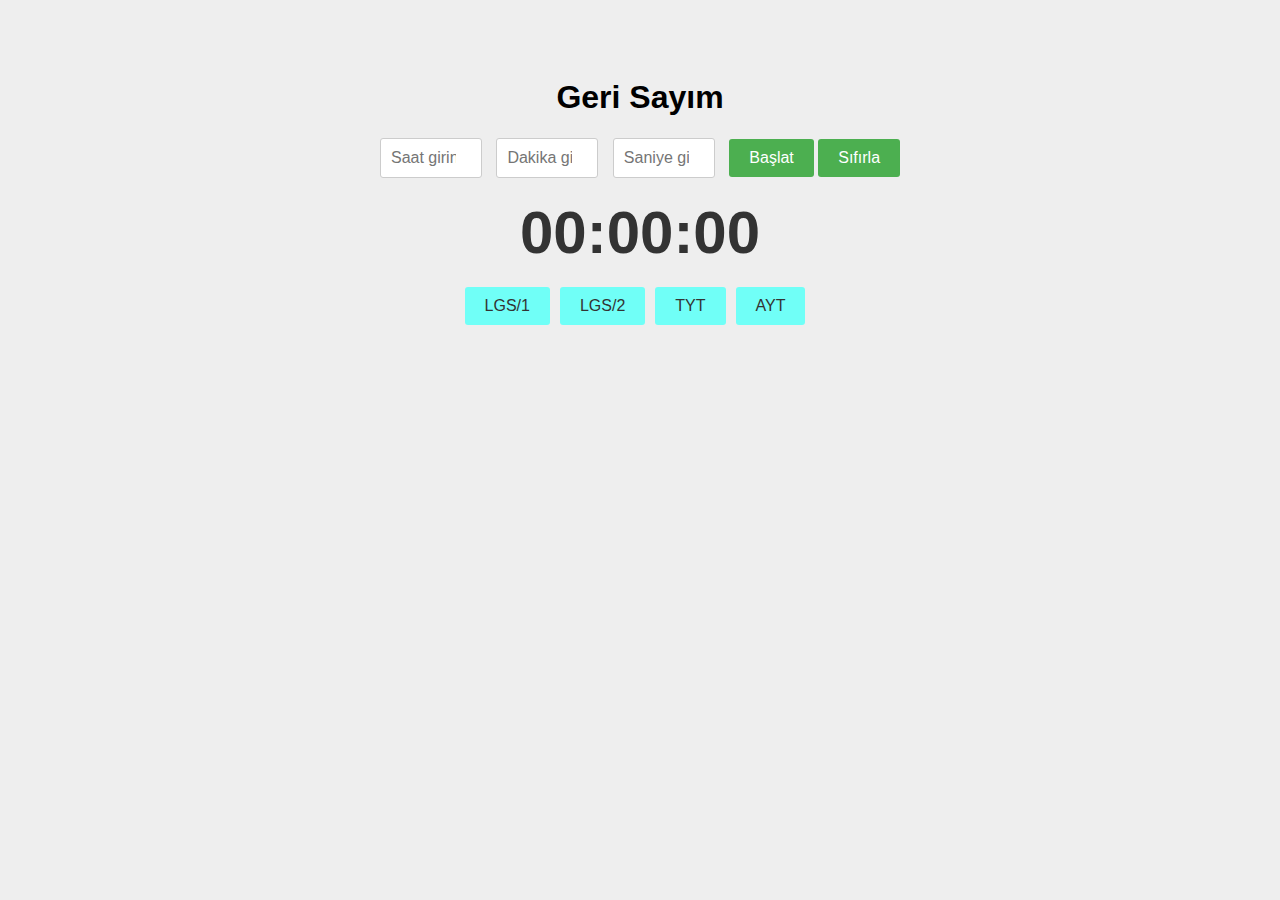
==== index.html @ 18510a40 "Rename GeriSayim.html to index.html" ====
<!DOCTYPE html>
<html>
  <head>
    <meta charset="UTF-8">
    <title>Geri Sayım</title>
    <link rel="stylesheet" href="style.css">
  </head>
  <audio id="alert-sound" src="ses.mp3"></audio>
  <body>
    <div class="container">
      <h1>Geri Sayım</h1>
      <div class="timer">
        <input type="number" id="hours" placeholder="Saat girin">
        <input type="number" id="minutes" placeholder="Dakika girin">
        <input type="number" id="seconds" placeholder="Saniye girin">
        <button id="start">Başlat</button>
        <button id="reset">Sıfırla</button>
      </div>
      <div class="countdown">
        <span id="hoursDisplay">00</span>:<span id="minutesDisplay">00</span>:<span id="secondsDisplay">00</span>
      </div>
    </div>
    <div class="presets">
      <button class="preset" data-hours="0" data-minutes="75" data-seconds="0">LGS/1</button>
      <button class="preset" data-hours="0" data-minutes="80" data-seconds="0">LGS/2</button>
      <button class="preset" data-hours="0" data-minutes="165" data-seconds="0">TYT</button>
      <button class="preset" data-hours="0" data-minutes="180" data-seconds="0">AYT</button>
    </div>
    
    <script src="script.js"></script>
  </body>
</html>
---- style.css ----
body {
    background-color: #eee;
    font-family: Arial, sans-serif;
  }
  
  .container {
    max-width: 600px;
    margin: 0 auto;
    text-align: center;
    padding-top: 50px;
  }
  
  .timer {
    margin-bottom: 20px;
  }
  
  .timer input {
    width: 80px;
    padding: 10px;
    font-size: 16px;
    border: 1px solid #ccc;
    border-radius: 3px;
    margin-right: 10px;
  }
  
  .timer button {
    background-color: #4CAF50;
    color: white;
    border: none;
    border-radius: 3px;
    font-size: 16px;
    padding: 10px 20px;
    cursor: pointer;
  }
  
  .countdown {
    font-size: 60px;
    font-weight: bold;
    color: #333;
    margin-bottom: 20px;
  }
  
  .presets {
    margin-top: 20px;
  }
  
  .preset {
    background-color: #70FFF7;
    color: #333;
    border: none;
    border-radius: 3px;
    font-size: 16px;
    padding: 10px 20px;
    cursor: pointer;
    margin-right: 10px;
  }

  .presets {
    display: flex;
    justify-content: center;
    align-items: center;
  }
  
  .preset:hover {
    background-color: #ddd;
  }
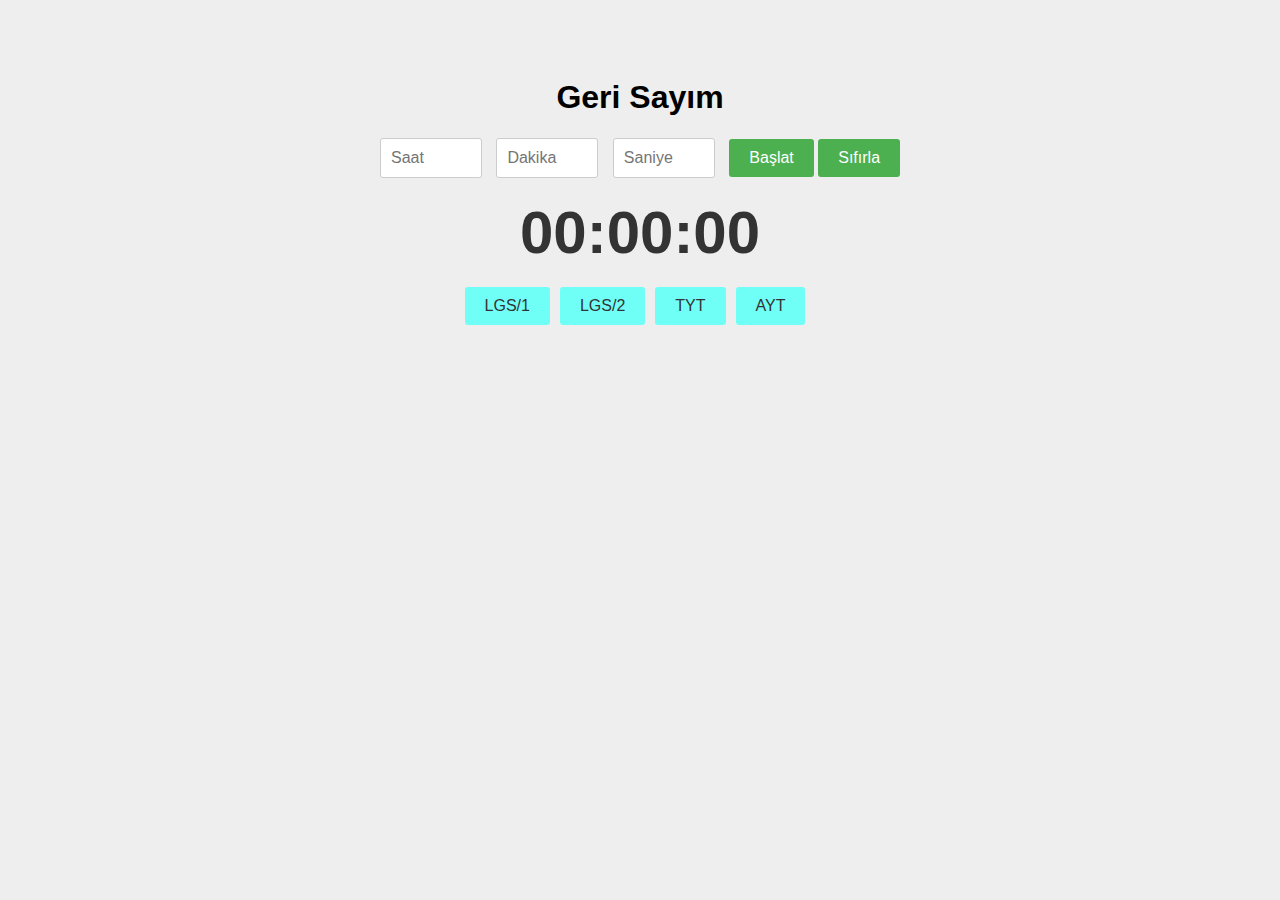
==== commit 3ee94de2: "Update index.html" ====
--- a/index.html
+++ b/index.html
@@ -5,14 +5,14 @@
     <title>Geri Sayım</title>
     <link rel="stylesheet" href="style.css">
   </head>
-  <audio id="alert-sound" src="ses.mp3"></audio>
+  <audio id="alert-sound" src="ses.wav"></audio>
   <body>
     <div class="container">
       <h1>Geri Sayım</h1>
       <div class="timer">
-        <input type="number" id="hours" placeholder="Saat girin">
-        <input type="number" id="minutes" placeholder="Dakika girin">
-        <input type="number" id="seconds" placeholder="Saniye girin">
+        <input type="number" id="hours" placeholder="Saat">
+        <input type="number" id="minutes" placeholder="Dakika">
+        <input type="number" id="seconds" placeholder="Saniye">
         <button id="start">Başlat</button>
         <button id="reset">Sıfırla</button>
       </div>
